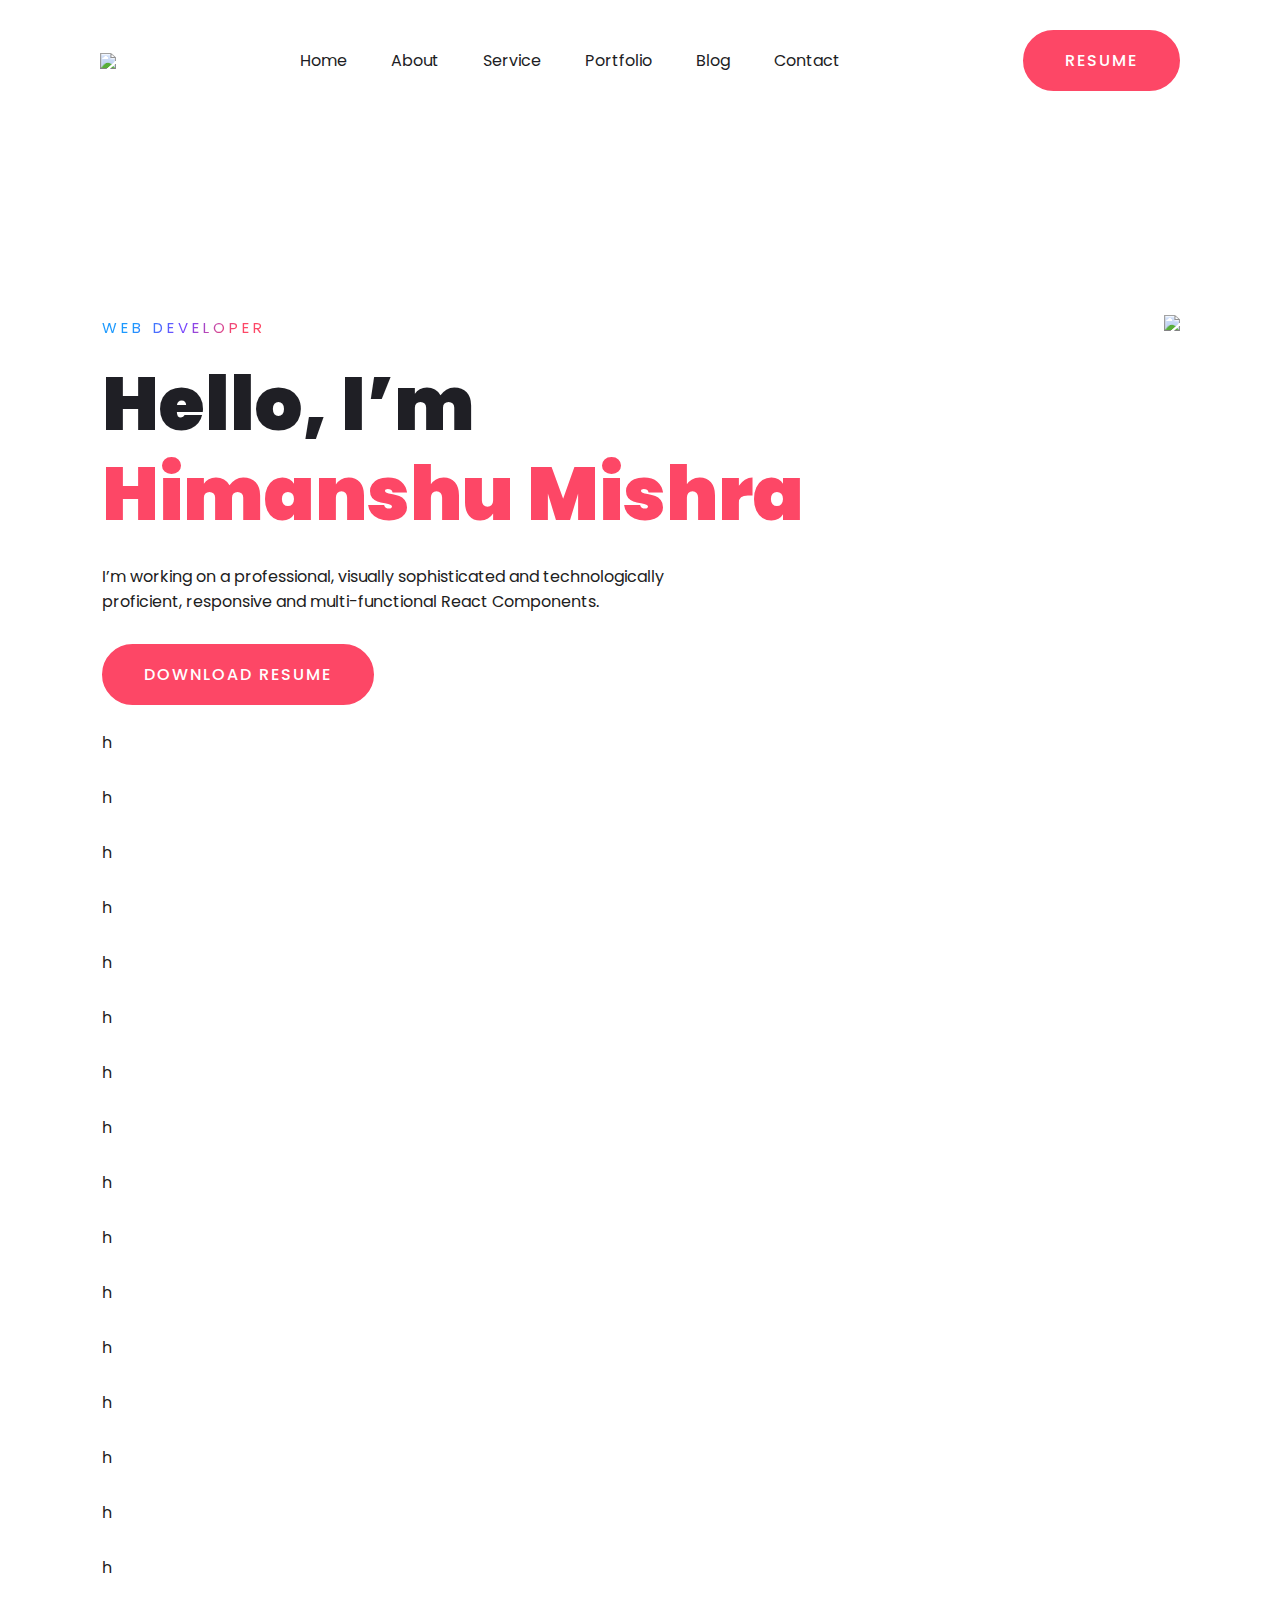
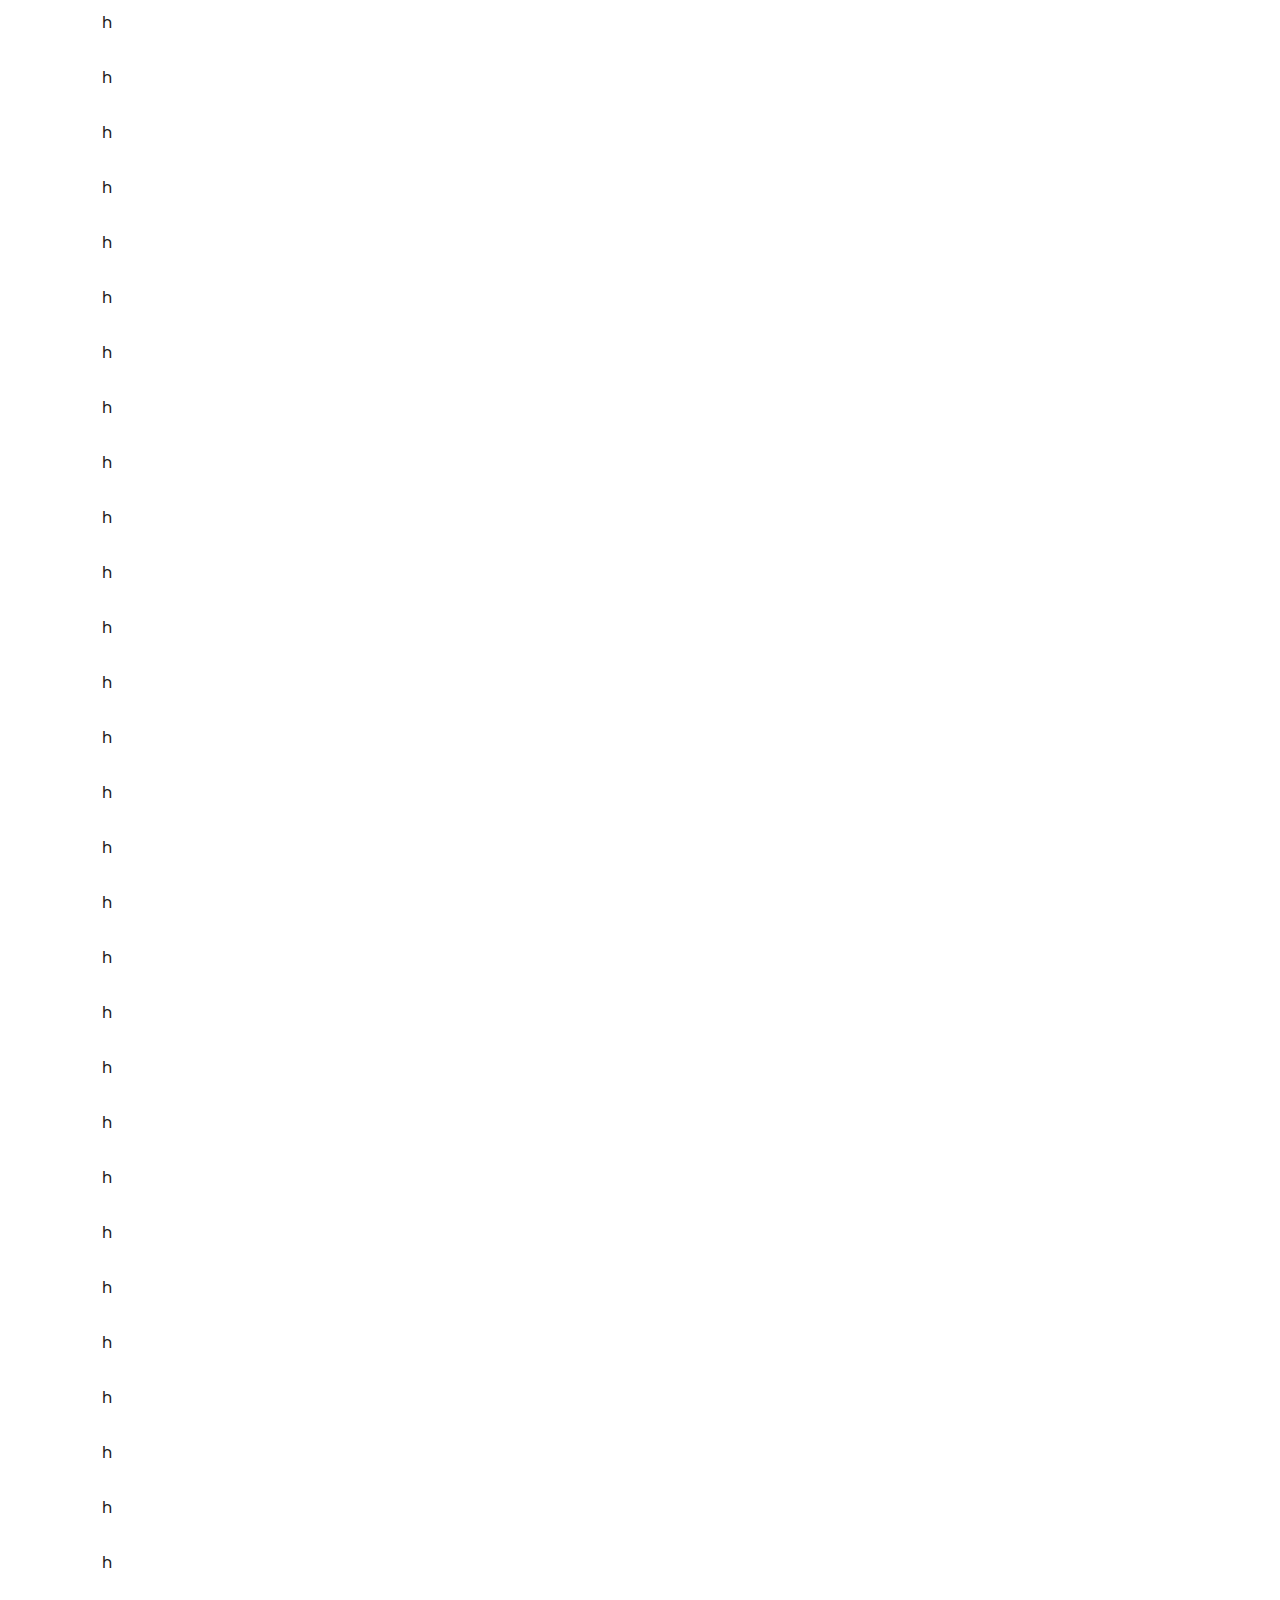
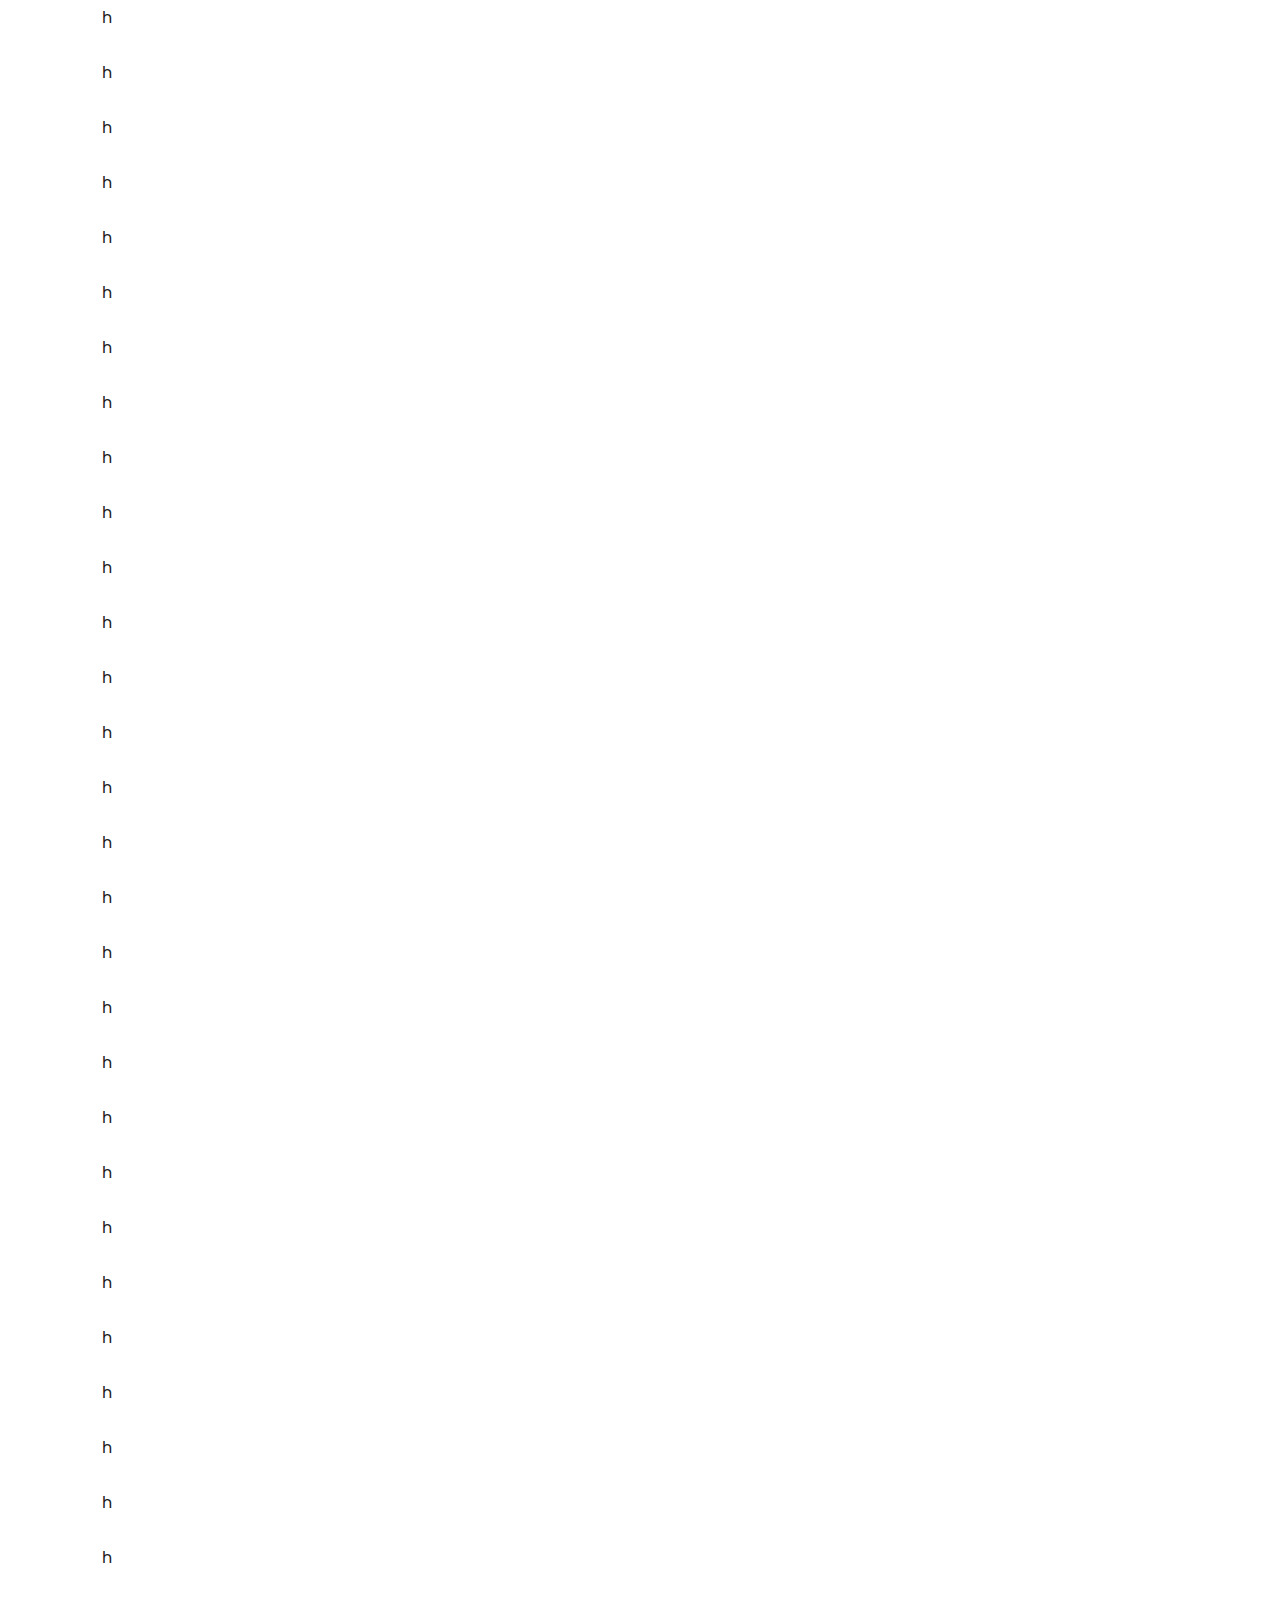
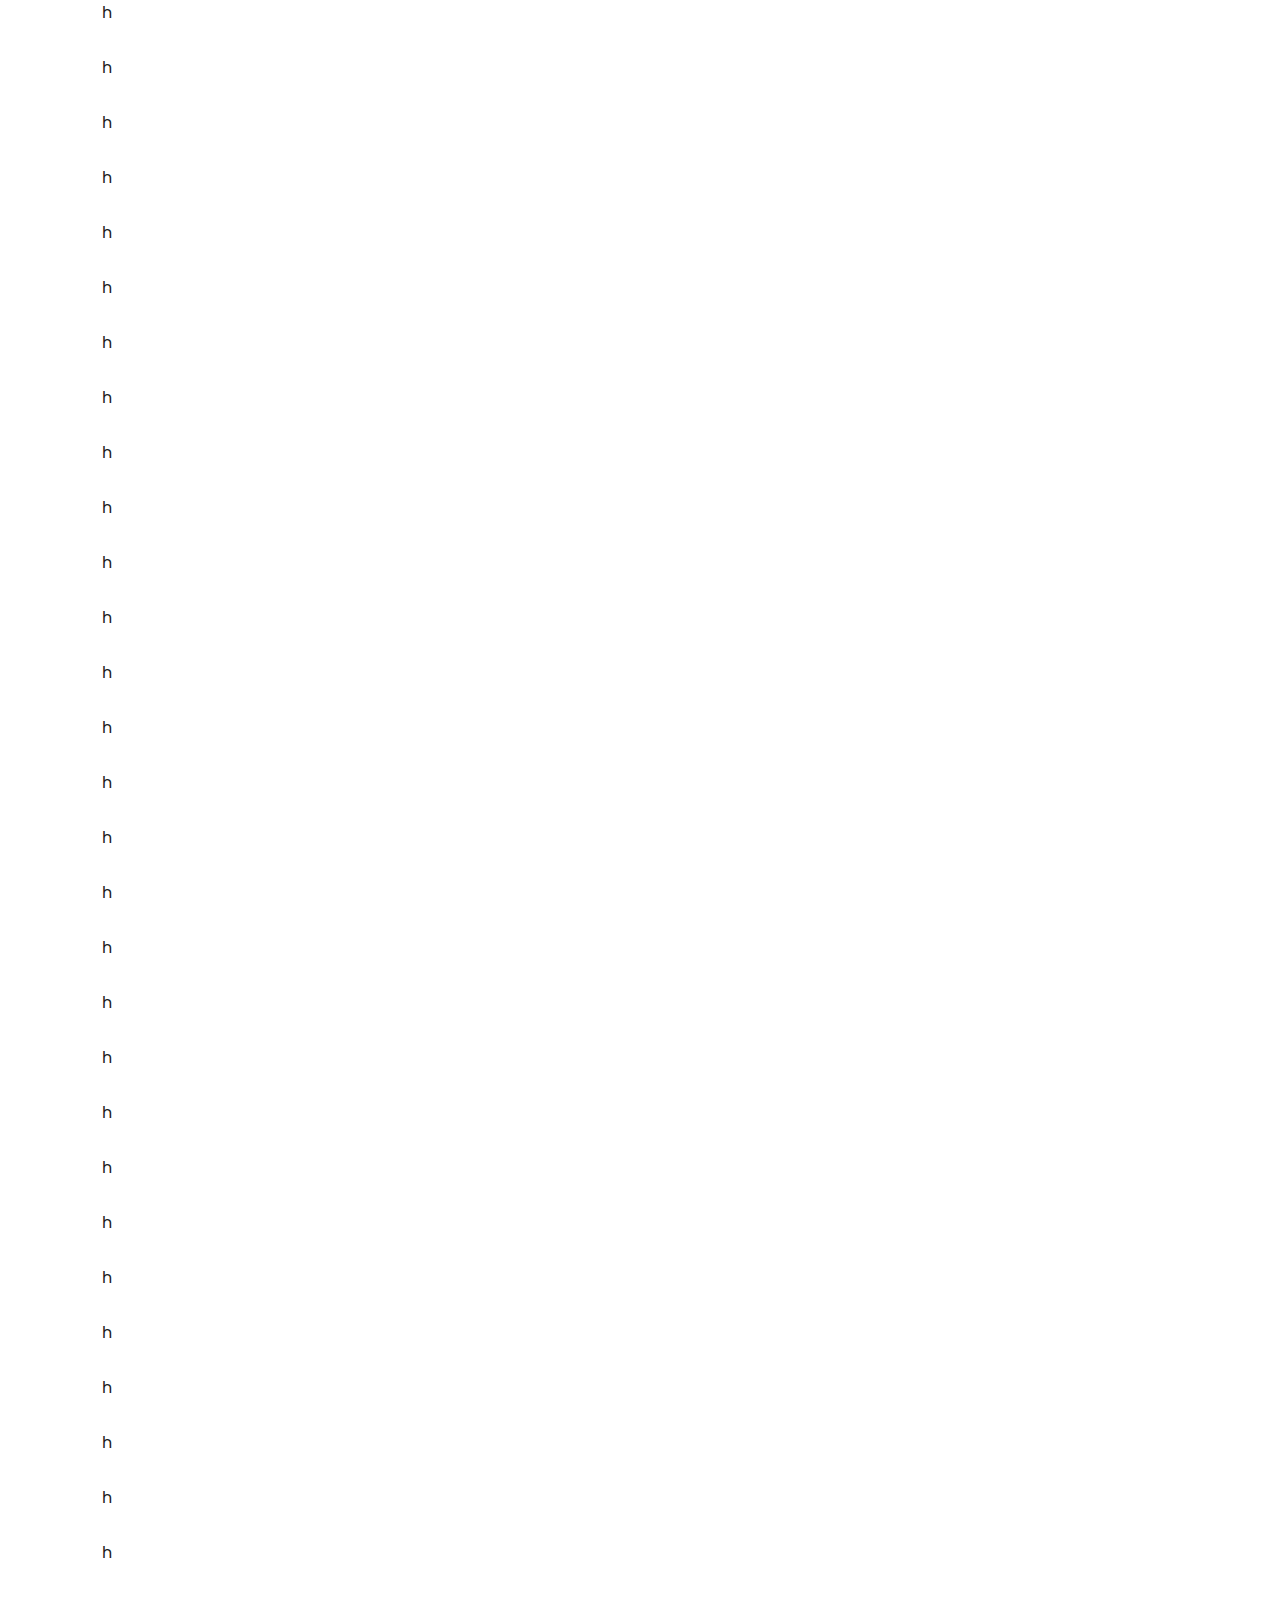
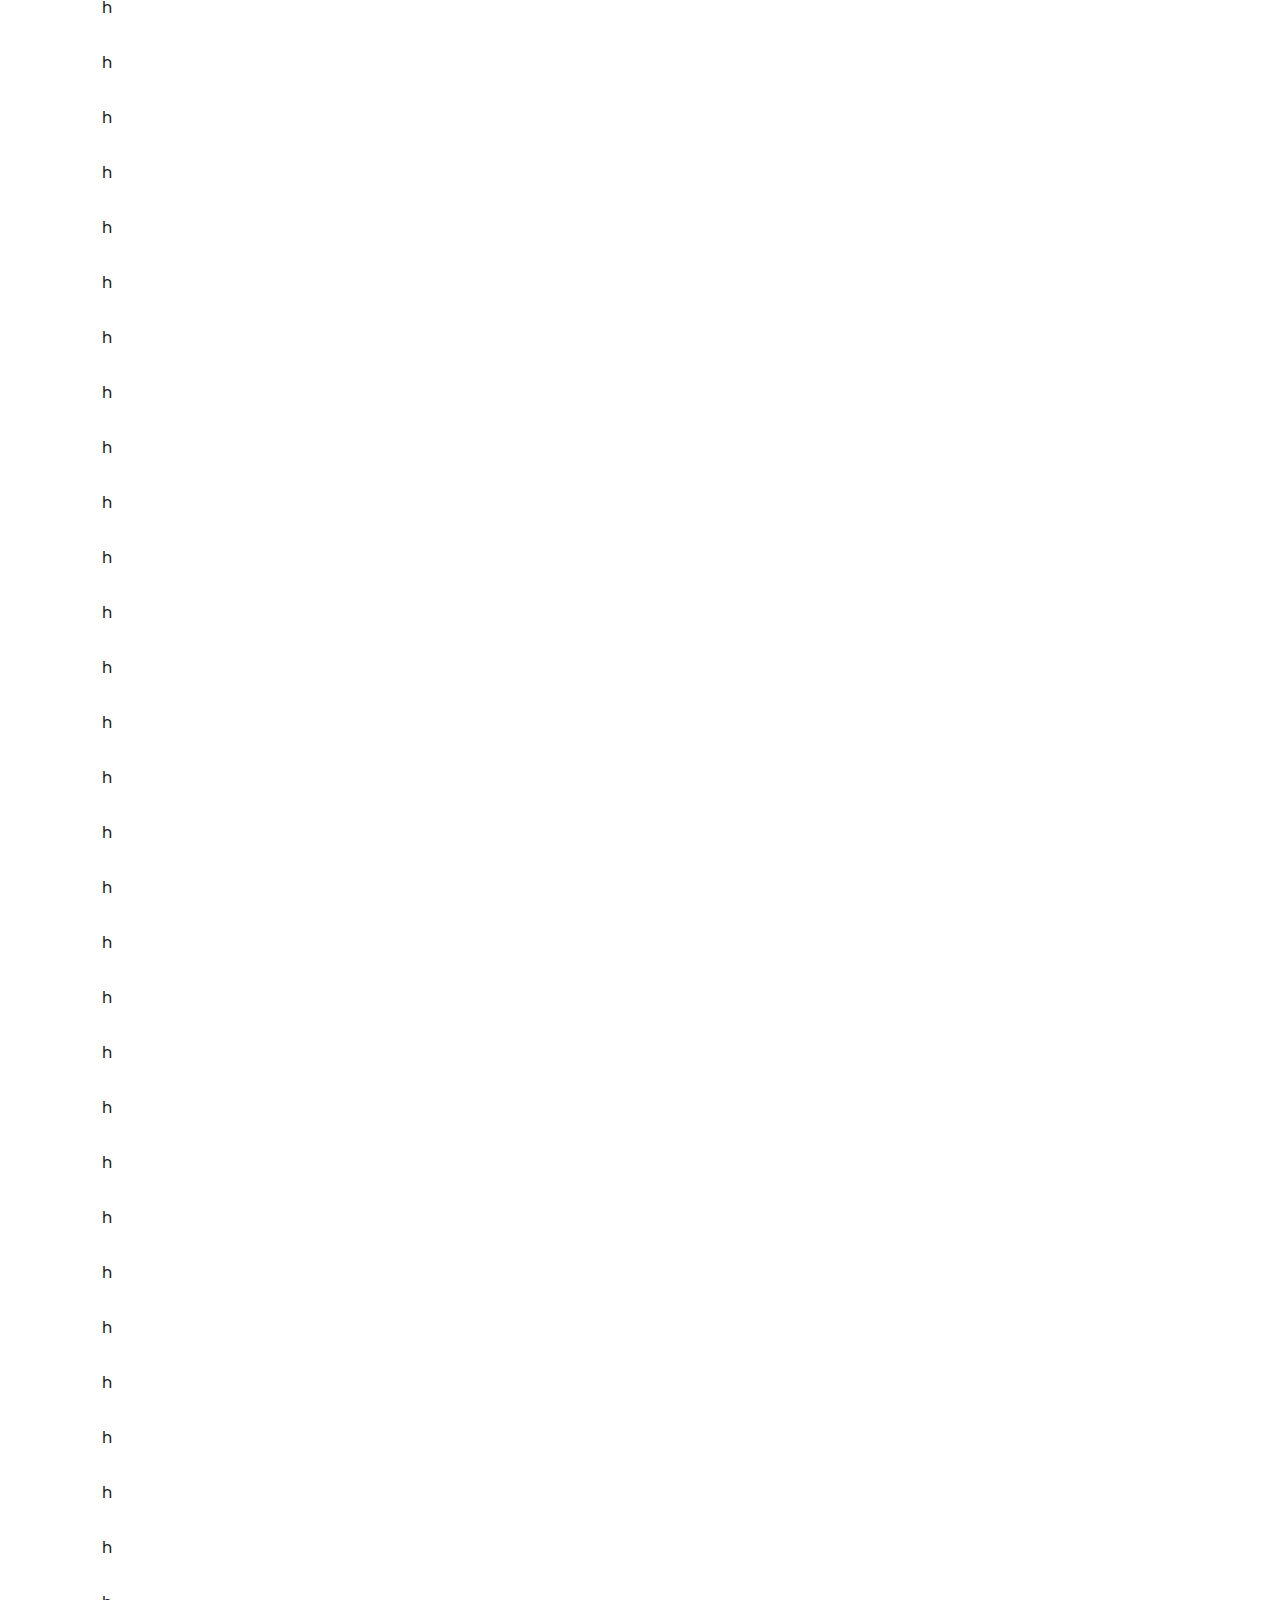
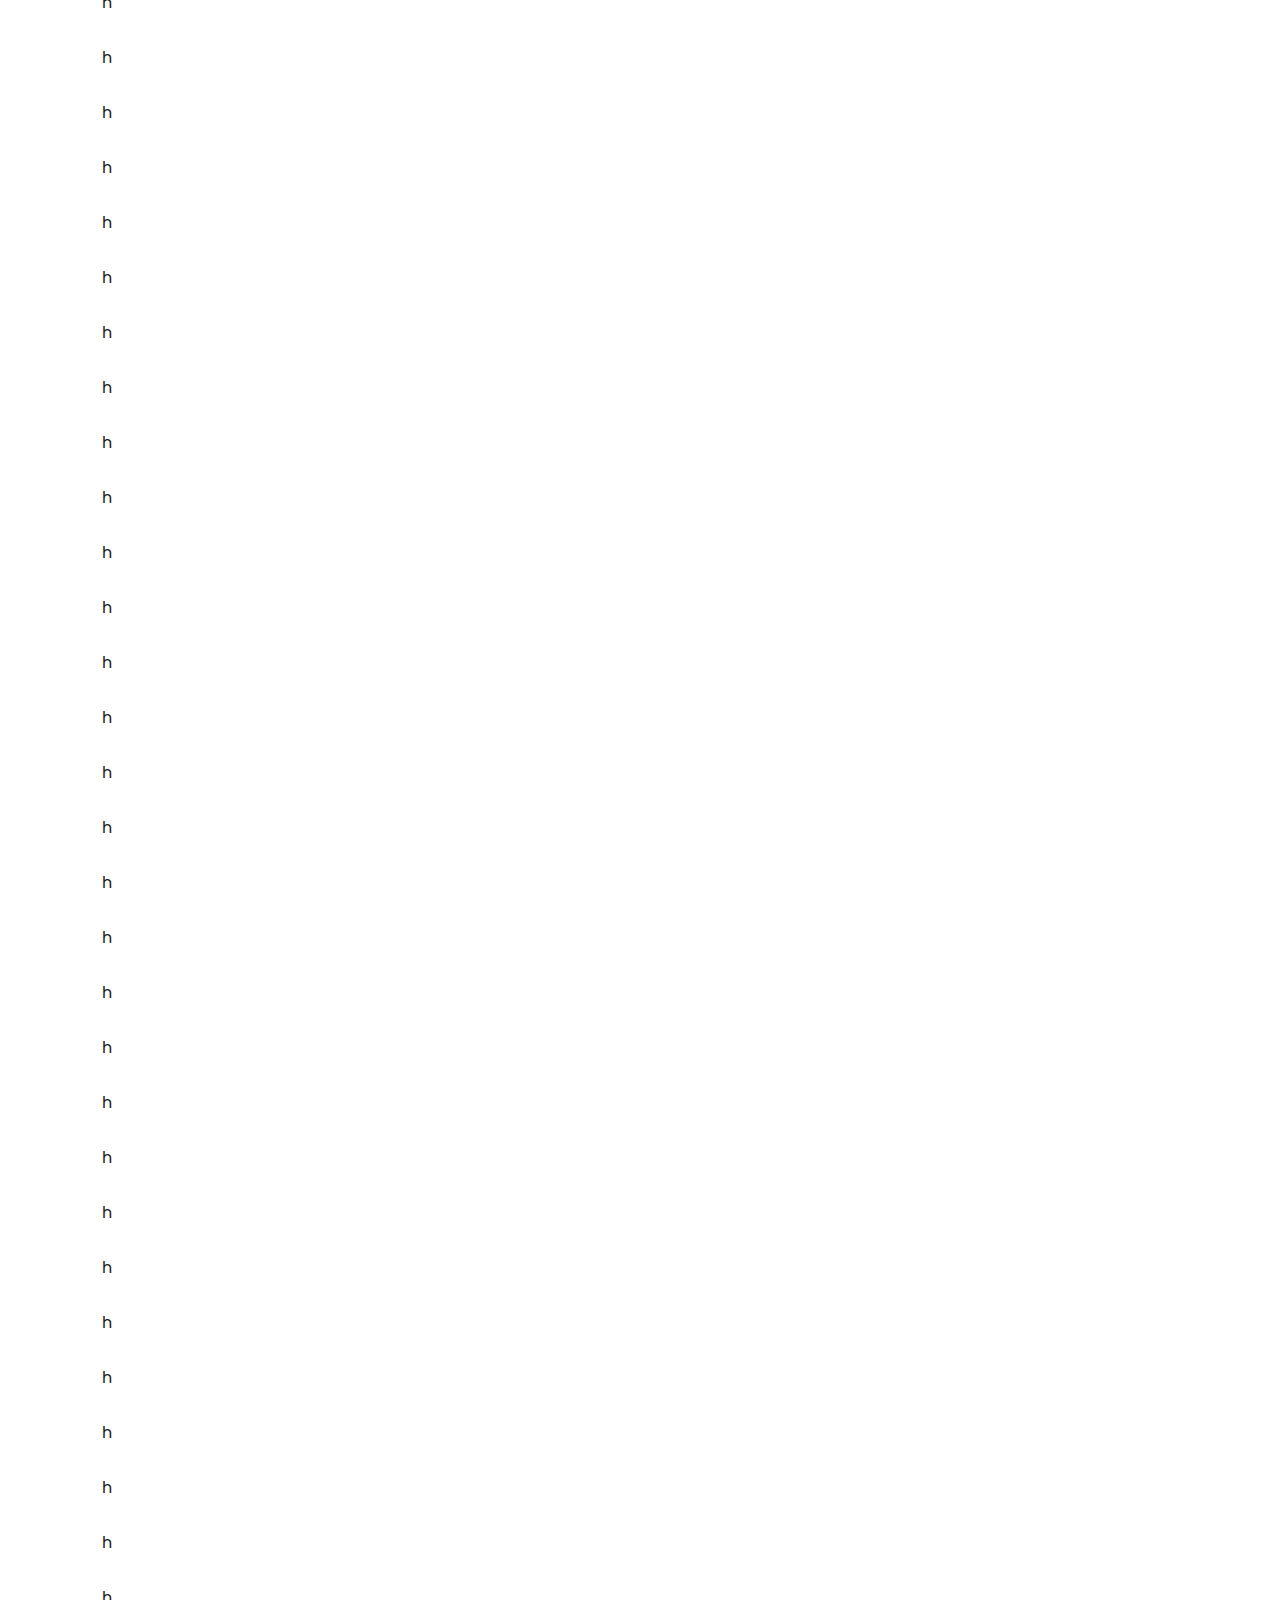
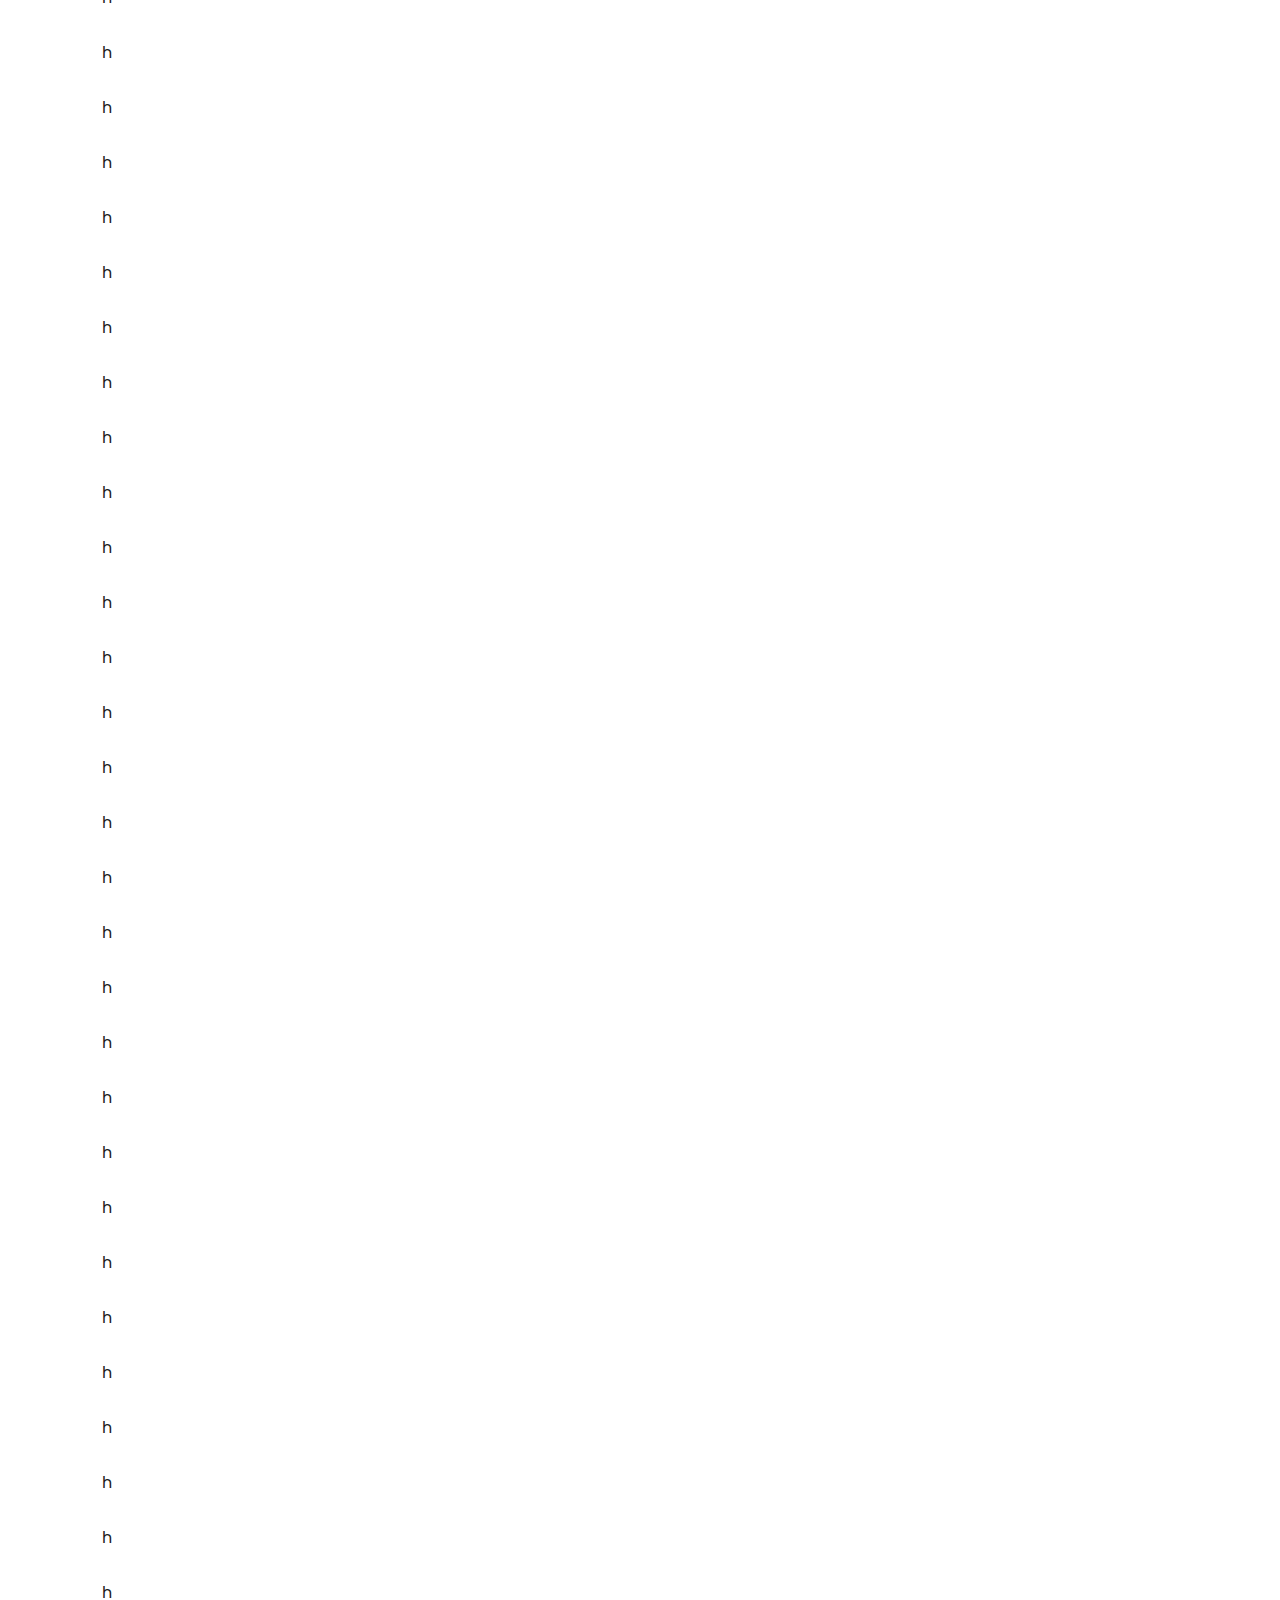
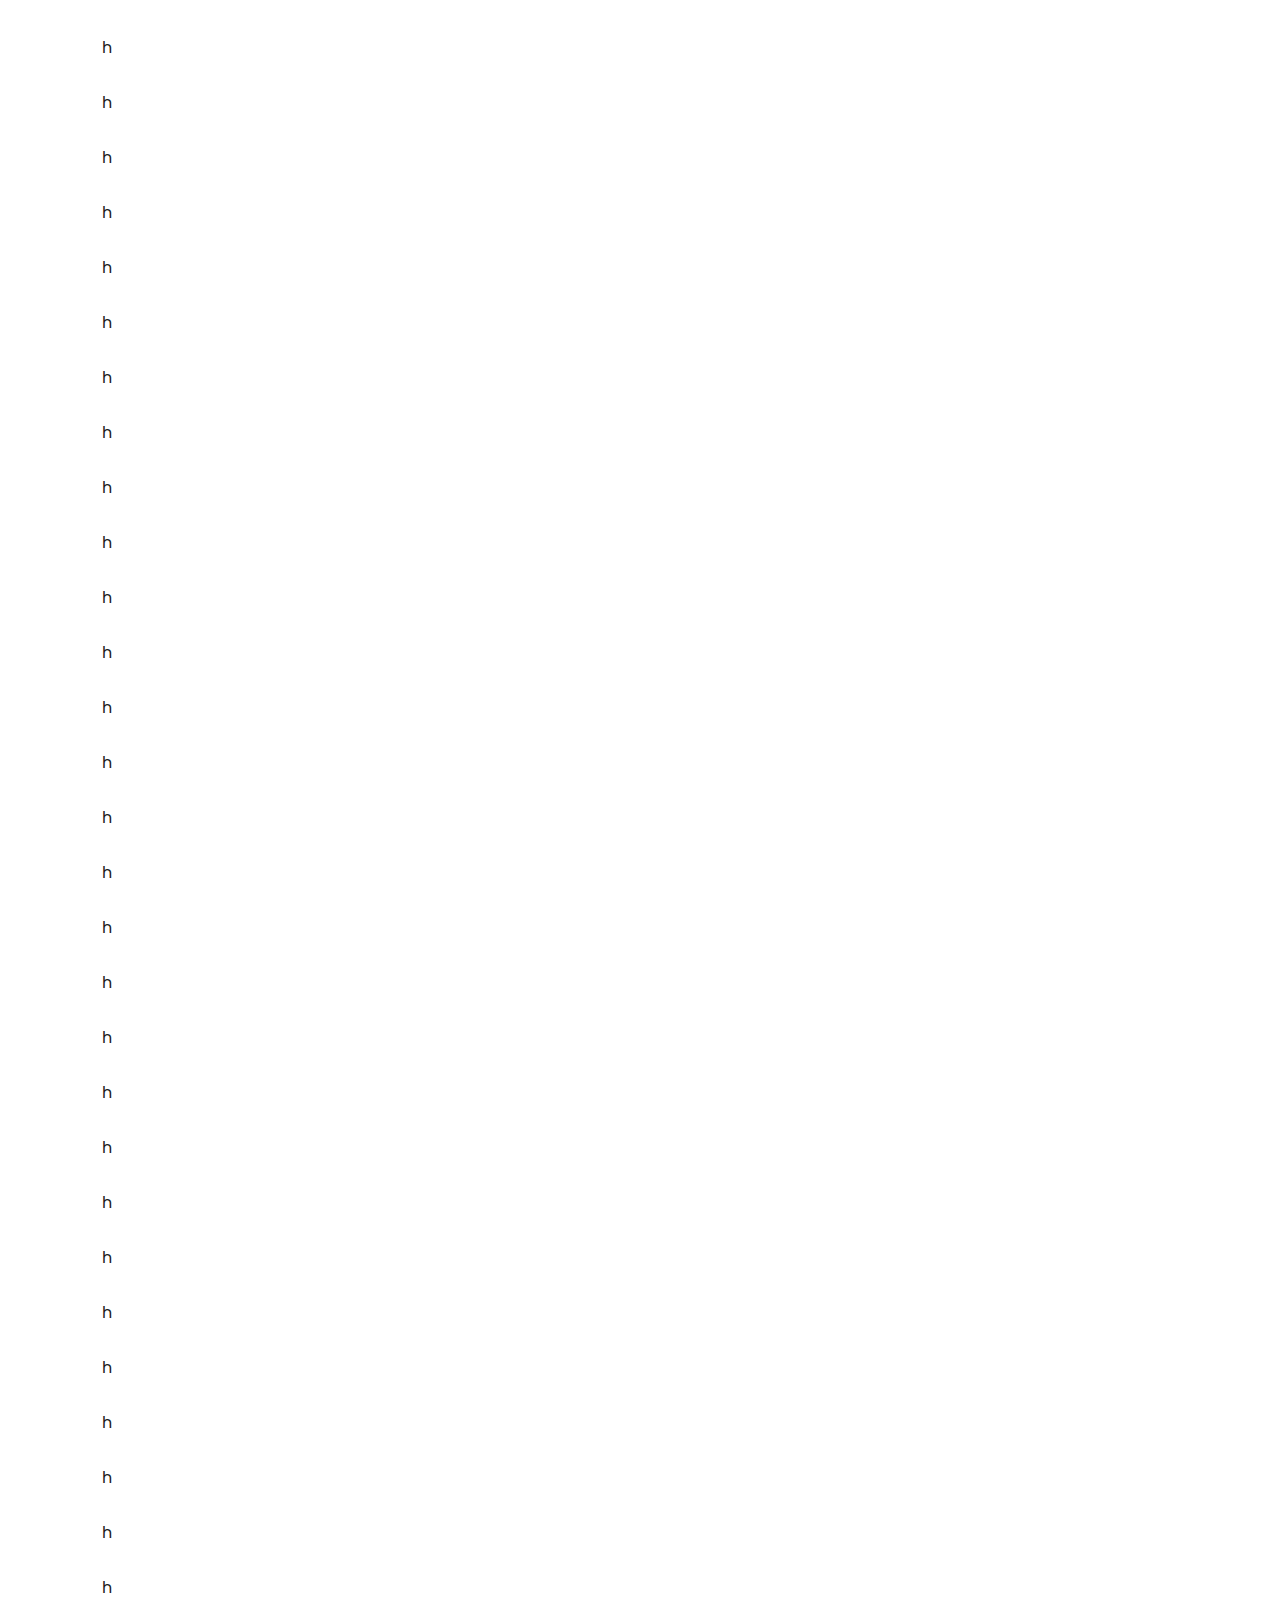
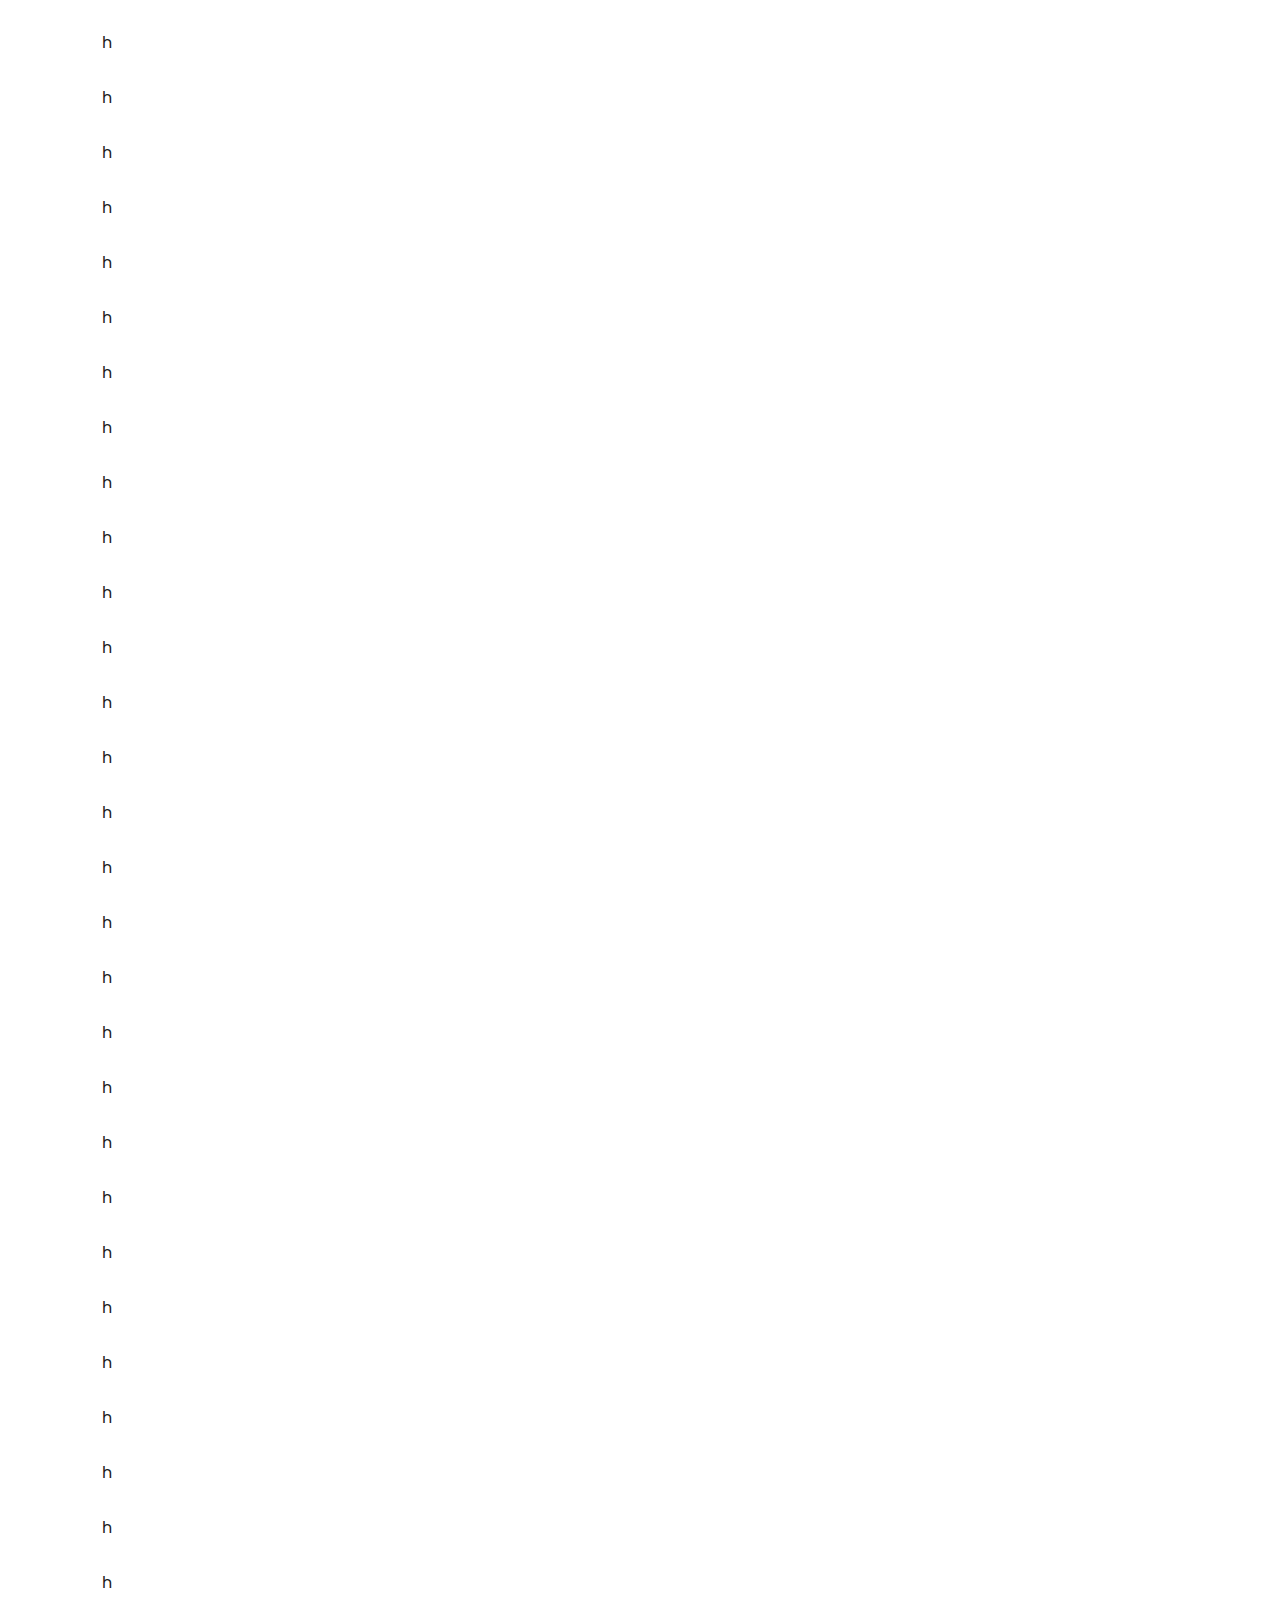
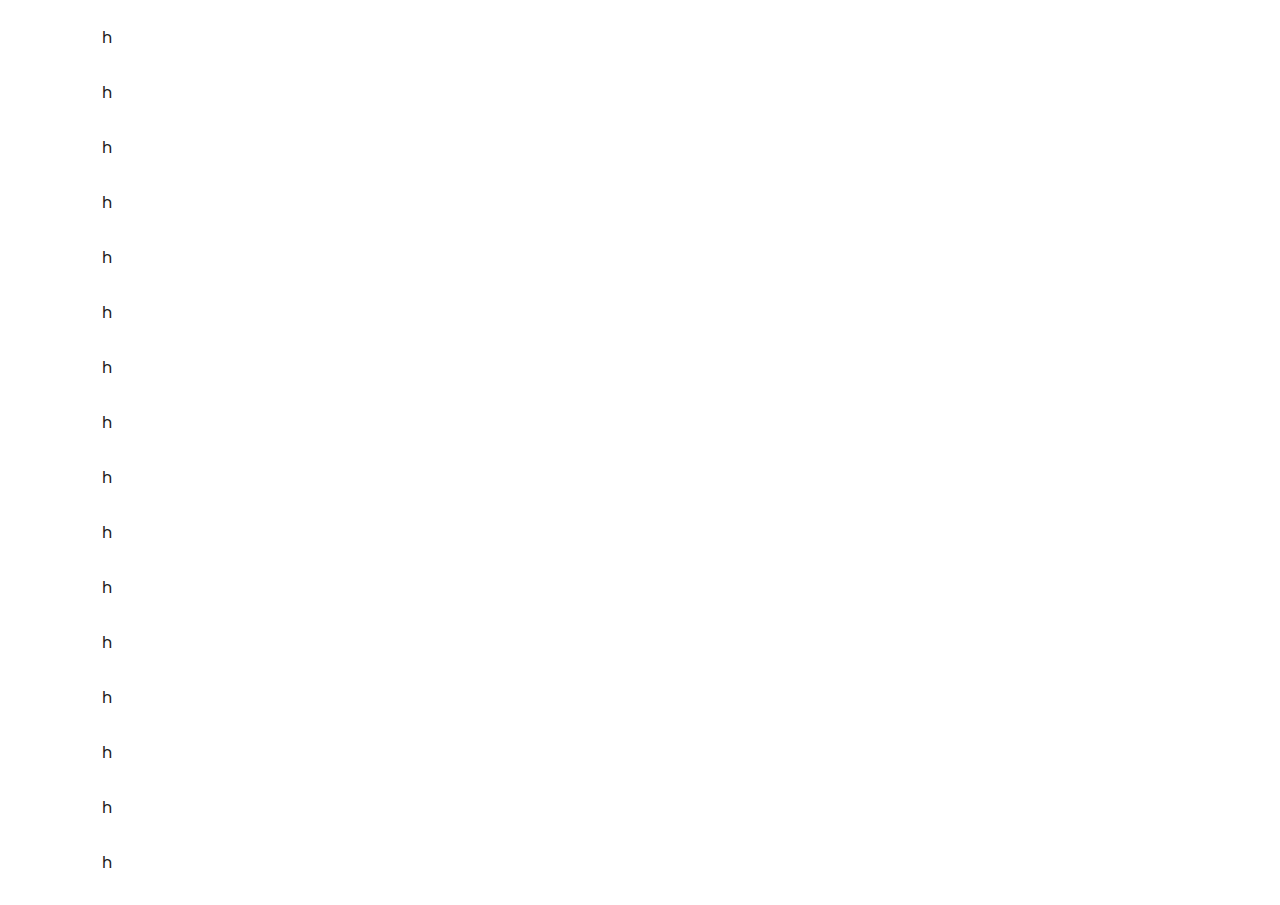
==== index.html @ ba5b52aa "Add files via upload" ====
<!DOCTYPE html>
<html lang="en"class=him">
  <head >
    <meta charset="UTF-8" />
    <title>Personal Portfolio Website</title>
    <!----CSS link----->
    <link rel="stylesheet" href="styles.css" />
  </head>
  <body >
   
    <div class="hero">
      <nav>
        <img src="./img/HM.png" class="logo" />
        <ul>
          <li><a href="#">Home</a></li>
          <li><a href="#">About</a></li>
          <li><a href="#">Service</a></li>
          <li><a href="#">Portfolio</a></li>
          <li><a href="#">Blog</a></li>
          <li><a href="service.html">Contact</a></li>
        </ul>
        <div >
          <a  href="Document/HIMANSHU CV.docx - Google Docs.pdf" class="btn">Resume</a>
      </div>
 
      </nav>
      <div class="content">
         <img src="./img/pf.jpg"class ="pic"align="right" >
        <span class="title">Web Developer</span>
        <h1>Hello, I’m <span>Himanshu Mishra</span></h1>
        <p>
          I’m working on a professional, visually sophisticated and
          technologically proficient, responsive and multi-functional React
          Components.
        </p>
        <a href="#" class="btn">Download Resume</a> 
        <p>h<hhh/p>
          <p>h<hhh/p><p>h<hhh/p><p>h<hhh/p><p>h<hhh/p><p>h<hhh/p><p>h<hhh/p><p>h<hhh/p><p>h<hhh/p><p>h<hhh/p><p>h<hhh/p><p>h<hhh/p><p>h<hhh/p><p>h<hhh/p><p>h<hhh/p><p>h<hhh/p><p>h<hhh/p><p>h<hhh/p><p>h<hhh/p><p>h<hhh/p><p>h<hhh/p><p>h<hhh/p><p>h<hhh/p><p>h<hhh/p><p>h<hhh/p><p>h<hhh/p><p>h<hhh/p><p>h<hhh/p><p>h<hhh/p><p>h<hhh/p><p>h<hhh/p><p>h<hhh/p><p>h<hhh/p><p>h<hhh/p><p>h<hhh/p><p>h<hhh/p><p>h<hhh/p><p>h<hhh/p><p>h<hhh/p><p>h<hhh/p><p>h<hhh/p><p>h<hhh/p><p>h<hhh/p><p>h<hhh/p><p>h<hhh/p><p>h<hhh/p><p>h<hhh/p><p>h<hhh/p><p>h<hhh/p><p>h<hhh/p><p>h<hhh/p><p>h<hhh/p><p>h<hhh/p><p>h<hhh/p><p>h<hhh/p><p>h<hhh/p><p>h<hhh/p><p>h<hhh/p><p>h<hhh/p><p>h<hhh/p><p>h<hhh/p><p>h<hhh/p><p>h<hhh/p><p>h<hhh/p><p>h<hhh/p><p>h<hhh/p><p>h<hhh/p><p>h<hhh/p><p>h<hhh/p><p>h<hhh/p><p>h<hhh/p><p>h<hhh/p><p>h<hhh/p><p>h<hhh/p><p>h<hhh/p><p>h<hhh/p><p>h<hhh/p><p>h<hhh/p><p>h<hhh/p><p>h<hhh/p><p>h<hhh/p><p>h<hhh/p><p>h<hhh/p><p>h<hhh/p><p>h<hhh/p><p>h<hhh/p><p>h<hhh/p><p>h<hhh/p><p>h<hhh/p><p>h<hhh/p><p>h<hhh/p><p>h<hhh/p><p>h<hhh/p><p>h<hhh/p><p>h<hhh/p><p>h<hhh/p><p>h<hhh/p><p>h<hhh/p><p>h<hhh/p><p>h<hhh/p><p>h<hhh/p><p>h<hhh/p><p>h<hhh/p><p>h<hhh/p><p>h<hhh/p><p>h<hhh/p><p>h<hhh/p><p>h<hhh/p><p>h<hhh/p><p>h<hhh/p><p>h<hhh/p><p>h<hhh/p><p>h<hhh/p><p>h<hhh/p><p>h<hhh/p><p>h<hhh/p><p>h<hhh/p><p>h<hhh/p><p>h<hhh/p><p>h<hhh/p><p>h<hhh/p><p>h<hhh/p><p>h<hhh/p><p>h<hhh/p><p>h<hhh/p><p>h<hhh/p><p>h<hhh/p><p>h<hhh/p><p>h<hhh/p><p>h<hhh/p><p>h<hhh/p><p>h<hhh/p><p>h<hhh/p><p>h<hhh/p><p>h<hhh/p><p>h<hhh/p><p>h<hhh/p><p>h<hhh/p><p>h<hhh/p><p>h<hhh/p><p>h<hhh/p><p>h<hhh/p><p>h<hhh/p><p>h<hhh/p><p>h<hhh/p><p>h<hhh/p><p>h<hhh/p><p>h<hhh/p><p>h<hhh/p><p>h<hhh/p><p>h<hhh/p><p>h<hhh/p><p>h<hhh/p><p>h<hhh/p><p>h<hhh/p><p>h<hhh/p><p>h<hhh/p><p>h<hhh/p><p>h<hhh/p><p>h<hhh/p><p>h<hhh/p><p>h<hhh/p><p>h<hhh/p><p>h<hhh/p><p>h<hhh/p><p>h<hhh/p><p>h<hhh/p><p>h<hhh/p><p>h<hhh/p><p>h<hhh/p><p>h<hhh/p><p>h<hhh/p><p>h<hhh/p><p>h<hhh/p><p>h<hhh/p><p>h<hhh/p><p>h<hhh/p><p>h<hhh/p><p>h<hhh/p><p>h<hhh/p><p>h<hhh/p><p>h<hhh/p><p>h<hhh/p><p>h<hhh/p><p>h<hhh/p><p>h<hhh/p><p>h<hhh/p><p>h<hhh/p><p>h<hhh/p><p>h<hhh/p><p>h<hhh/p><p>h<hhh/p><p>h<hhh/p><p>h<hhh/p><p>h<hhh/p><p>h<hhh/p><p>h<hhh/p><p>h<hhh/p><p>h<hhh/p><p>h<hhh/p><p>h<hhh/p><p>h<hhh/p><p>h<hhh/p><p>h<hhh/p><p>h<hhh/p><p>h<hhh/p><p>h<hhh/p><p>h<hhh/p><p>h<hhh/p><p>h<hhh/p><p>h<hhh/p><p>h<hhh/p><p>h<hhh/p><p>h<hhh/p><p>h<hhh/p><p>h<hhh/p><p>h<hhh/p><p>h<hhh/p><p>h<hhh/p><p>h<hhh/p><p>h<hhh/p><p>h<hhh/p><p>h<hhh/p><p>h<hhh/p><p>h<hhh/p><p>h<hhh/p><p>h<hhh/p><p>h<hhh/p><p>h<hhh/p><p>h<hhh/p><p>h<hhh/p><p>h<hhh/p><p>h<hhh/p><p>h<hhh/p><p>h<hhh/p><p>h<hhh/p><p>h<hhh/p><p>h<hhh/p><p>h<hhh/p><p>h<hhh/p><p>h<hhh/p><p>h<hhh/p><p>h<hhh/p><p>h<hhh/p><p>h<hhh/p><p>h<hhh/p><p>h<hhh/p><p>h<hhh/p><p>h<hhh/p><p>h<hhh/p><p>h<hhh/p><p>h<hhh/p><p>h<hhh/p><p>h<hhh/p><p>h<hhh/p><p>h<hhh/p><p>h<hhh/p><p>h<hhh/p><p>h<hhh/p><p>h<hhh/p><p>h<hhh/p><p>h<hhh/p><p>h<hhh/p><p>h<hhh/p><p>h<hhh/p></hhh>


</script> 

</body> 
</html>
      </div>
    </div>
  </body>
</html>
---- styles.css ----
@import url("https://fonts.googleapis.com/css2?family=Poppins:wght@400;500;600;700&display=swap");

* {
  margin: 0;
  padding: 0;
  box-sizing: border-box;
  font-family: "Poppins", sans-serif;
}
a {
  text-decoration: none;
}
.him{
  background: url(img/JK.jpg);
  background-size: cover;
}
.hero {
  width: 100%;
  height: 100vh;
  
  
}
nav {
  color:yellow;
  display: flex;
  align-items: center;
  justify-content: space-between;
  padding: 30px 100px;
}
.logo {
  max-height: 60px;
}
nav ul li {
  list-style: none;
  display: inline-block;
  padding: 10px 20px;
}
nav ul li a {
  color: #1d1d24;
  position: relative;
  padding: 5px 0;
}
nav ul li a:hover {
  color: #fd4766;
}
nav ul li a:after {
  content: "";
  position: absolute;
  left: 0;
  width: 0;
  height: 3px;
  background: #fd4766;
  transition: 0.3s;
  bottom: 0;
}
nav ul li a:hover:after {
  width: 100%;
}
.btn {
  color: #fff;
  font-size: 16px;
  text-transform: uppercase;
  letter-spacing: 2px;
  padding: 16px 40px;
  border-radius: 500px;
  display: inline-block;
  font-weight: 500;
  transition: all 0.4s ease-in-out;
  background-size: 152% 100%;
  background: #fd4766;
  border: 2px solid #fd4766;
}
.download{
  color: #fff;
  font-size: 16px;
  text-transform: uppercase;
  display: inline-block;
  transition: all 0.4s ease-in-out;
  background-size: 152% 100%;
  background: #fd4766;
}
.btn:hover {
  background: transparent;
  border-color: #fd4766;
  color: #fd4766;
}
.content {
  position :absolute;
  top: 35%;
  left: 8%;
}
.content .title {
  color: #0a0a0a;
  font-size: 15px;
  text-transform: uppercase;
  letter-spacing: 4px;
  display: inline-block;
  margin-bottom: 20px;
  background: linear-gradient(
    120deg,
    #1c99fe 20.69%,
    #7644ff 50.19%,
    #fd4766 79.69%
  );
  -webkit-background-clip: text;
  -webkit-text-fill-color: transparent;
}
.content h1 {
  color: #1f1f25;
  font-size: 75px;
  font-weight: 900;
  line-height: 90px;
  text-transform: inherit;
  width: 70%;
}
.content h1 span {
  color: #fd4766;
}
.content p {
  width: 55%;
  color: #202020;
  margin-top: 25px;
  margin-bottom: 30px;
}
.pic{
  margin-right:10px;
  right: 100px;
  max-height: 400px;
  max-width: 300px;
}
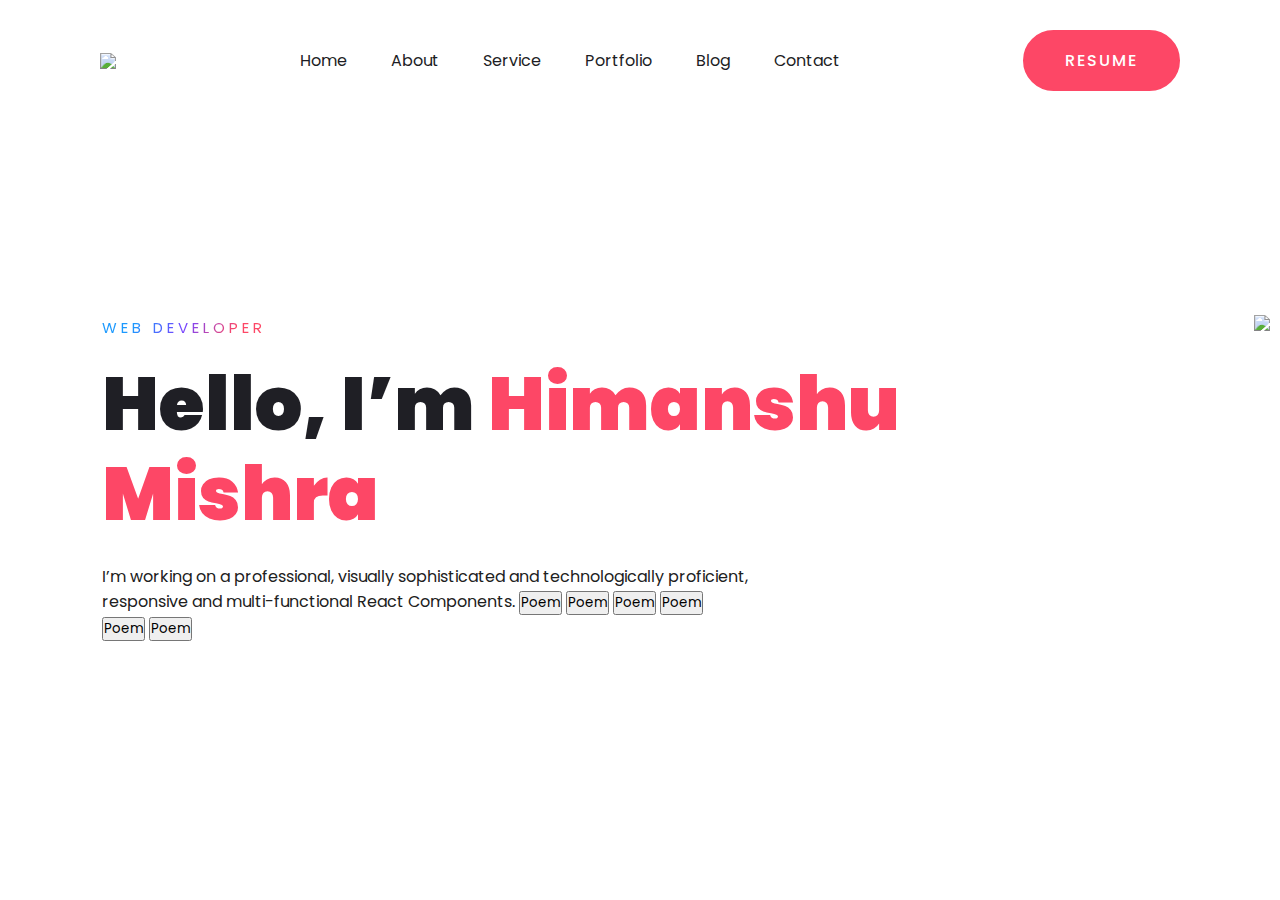
==== commit 1fee17e5: "Update index.html" ====
--- a/index.html
+++ b/index.html
@@ -32,11 +32,12 @@
           I’m working on a professional, visually sophisticated and
           technologically proficient, responsive and multi-functional React
           Components.
-        </p>
-        <a href="#" class="btn">Download Resume</a> 
-        <p>h<hhh/p>
-          <p>h<hhh/p><p>h<hhh/p><p>h<hhh/p><p>h<hhh/p><p>h<hhh/p><p>h<hhh/p><p>h<hhh/p><p>h<hhh/p><p>h<hhh/p><p>h<hhh/p><p>h<hhh/p><p>h<hhh/p><p>h<hhh/p><p>h<hhh/p><p>h<hhh/p><p>h<hhh/p><p>h<hhh/p><p>h<hhh/p><p>h<hhh/p><p>h<hhh/p><p>h<hhh/p><p>h<hhh/p><p>h<hhh/p><p>h<hhh/p><p>h<hhh/p><p>h<hhh/p><p>h<hhh/p><p>h<hhh/p><p>h<hhh/p><p>h<hhh/p><p>h<hhh/p><p>h<hhh/p><p>h<hhh/p><p>h<hhh/p><p>h<hhh/p><p>h<hhh/p><p>h<hhh/p><p>h<hhh/p><p>h<hhh/p><p>h<hhh/p><p>h<hhh/p><p>h<hhh/p><p>h<hhh/p><p>h<hhh/p><p>h<hhh/p><p>h<hhh/p><p>h<hhh/p><p>h<hhh/p><p>h<hhh/p><p>h<hhh/p><p>h<hhh/p><p>h<hhh/p><p>h<hhh/p><p>h<hhh/p><p>h<hhh/p><p>h<hhh/p><p>h<hhh/p><p>h<hhh/p><p>h<hhh/p><p>h<hhh/p><p>h<hhh/p><p>h<hhh/p><p>h<hhh/p><p>h<hhh/p><p>h<hhh/p><p>h<hhh/p><p>h<hhh/p><p>h<hhh/p><p>h<hhh/p><p>h<hhh/p><p>h<hhh/p><p>h<hhh/p><p>h<hhh/p><p>h<hhh/p><p>h<hhh/p><p>h<hhh/p><p>h<hhh/p><p>h<hhh/p><p>h<hhh/p><p>h<hhh/p><p>h<hhh/p><p>h<hhh/p><p>h<hhh/p><p>h<hhh/p><p>h<hhh/p><p>h<hhh/p><p>h<hhh/p><p>h<hhh/p><p>h<hhh/p><p>h<hhh/p><p>h<hhh/p><p>h<hhh/p><p>h<hhh/p><p>h<hhh/p><p>h<hhh/p><p>h<hhh/p><p>h<hhh/p><p>h<hhh/p><p>h<hhh/p><p>h<hhh/p><p>h<hhh/p><p>h<hhh/p><p>h<hhh/p><p>h<hhh/p><p>h<hhh/p><p>h<hhh/p><p>h<hhh/p><p>h<hhh/p><p>h<hhh/p><p>h<hhh/p><p>h<hhh/p><p>h<hhh/p><p>h<hhh/p><p>h<hhh/p><p>h<hhh/p><p>h<hhh/p><p>h<hhh/p><p>h<hhh/p><p>h<hhh/p><p>h<hhh/p><p>h<hhh/p><p>h<hhh/p><p>h<hhh/p><p>h<hhh/p><p>h<hhh/p><p>h<hhh/p><p>h<hhh/p><p>h<hhh/p><p>h<hhh/p><p>h<hhh/p><p>h<hhh/p><p>h<hhh/p><p>h<hhh/p><p>h<hhh/p><p>h<hhh/p><p>h<hhh/p><p>h<hhh/p><p>h<hhh/p><p>h<hhh/p><p>h<hhh/p><p>h<hhh/p><p>h<hhh/p><p>h<hhh/p><p>h<hhh/p><p>h<hhh/p><p>h<hhh/p><p>h<hhh/p><p>h<hhh/p><p>h<hhh/p><p>h<hhh/p><p>h<hhh/p><p>h<hhh/p><p>h<hhh/p><p>h<hhh/p><p>h<hhh/p><p>h<hhh/p><p>h<hhh/p><p>h<hhh/p><p>h<hhh/p><p>h<hhh/p><p>h<hhh/p><p>h<hhh/p><p>h<hhh/p><p>h<hhh/p><p>h<hhh/p><p>h<hhh/p><p>h<hhh/p><p>h<hhh/p><p>h<hhh/p><p>h<hhh/p><p>h<hhh/p><p>h<hhh/p><p>h<hhh/p><p>h<hhh/p><p>h<hhh/p><p>h<hhh/p><p>h<hhh/p><p>h<hhh/p><p>h<hhh/p><p>h<hhh/p><p>h<hhh/p><p>h<hhh/p><p>h<hhh/p><p>h<hhh/p><p>h<hhh/p><p>h<hhh/p><p>h<hhh/p><p>h<hhh/p><p>h<hhh/p><p>h<hhh/p><p>h<hhh/p><p>h<hhh/p><p>h<hhh/p><p>h<hhh/p><p>h<hhh/p><p>h<hhh/p><p>h<hhh/p><p>h<hhh/p><p>h<hhh/p><p>h<hhh/p><p>h<hhh/p><p>h<hhh/p><p>h<hhh/p><p>h<hhh/p><p>h<hhh/p><p>h<hhh/p><p>h<hhh/p><p>h<hhh/p><p>h<hhh/p><p>h<hhh/p><p>h<hhh/p><p>h<hhh/p><p>h<hhh/p><p>h<hhh/p><p>h<hhh/p><p>h<hhh/p><p>h<hhh/p><p>h<hhh/p><p>h<hhh/p><p>h<hhh/p><p>h<hhh/p><p>h<hhh/p><p>h<hhh/p><p>h<hhh/p><p>h<hhh/p><p>h<hhh/p><p>h<hhh/p><p>h<hhh/p><p>h<hhh/p><p>h<hhh/p><p>h<hhh/p><p>h<hhh/p><p>h<hhh/p><p>h<hhh/p><p>h<hhh/p><p>h<hhh/p><p>h<hhh/p><p>h<hhh/p><p>h<hhh/p><p>h<hhh/p><p>h<hhh/p><p>h<hhh/p><p>h<hhh/p><p>h<hhh/p><p>h<hhh/p><p>h<hhh/p><p>h<hhh/p><p>h<hhh/p><p>h<hhh/p><p>h<hhh/p><p>h<hhh/p><p>h<hhh/p><p>h<hhh/p><p>h<hhh/p><p>h<hhh/p><p>h<hhh/p><p>h<hhh/p><p>h<hhh/p><p>h<hhh/p><p>h<hhh/p><p>h<hhh/p><p>h<hhh/p><p>h<hhh/p><p>h<hhh/p></hhh>
-
+       <button>Poem</button>
+       <button>Poem</button>
+       <button>Poem</button>
+       <button>Poem</button>
+       <button>Poem</button>
+       <button>Poem</button>
 
 </script> 
 
